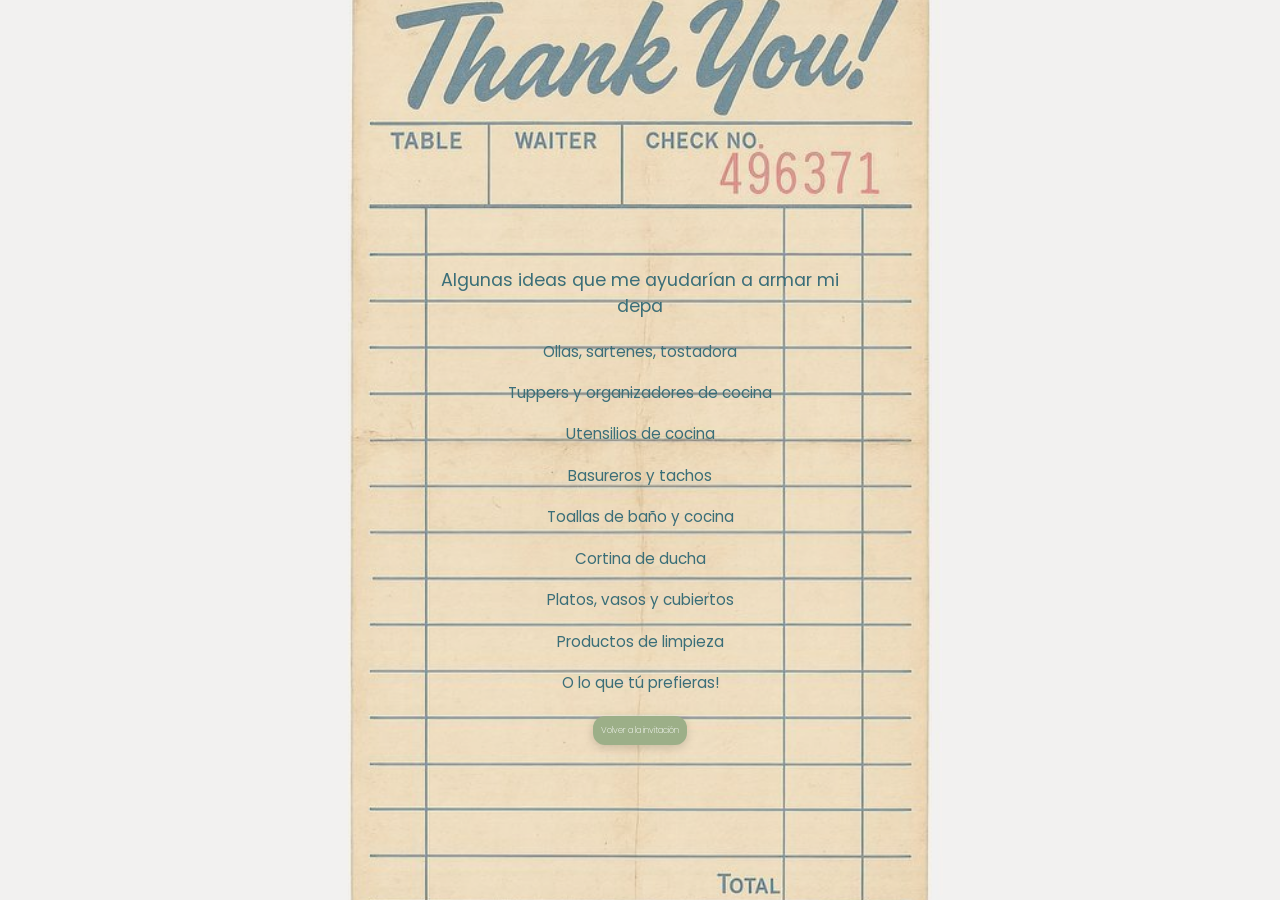
==== lista.html @ 199a55cb "first commit" ====
<!DOCTYPE html>
<html lang="es">
<head>
    <meta charset="UTF-8">
    <meta name="viewport" content="width=device-width, initial-scale=1.0">
    <title>Lista de Regalos - Depashower</title>
    <link rel="preconnect" href="https://fonts.googleapis.com">
    <link rel="preconnect" href="https://fonts.gstatic.com" crossorigin>
    <link href="https://fonts.googleapis.com/css2?family=Dancing+Script:wght@400;700&family=Poppins:wght@300;400;500;600&display=swap" rel="stylesheet">
    <link rel="stylesheet" href="lista-styles.css">
</head>
<body>
    <div class="lista-container">
        <p class="lista-subtitle">Algunas ideas que me ayudarían a armar mi depa</p>
        
        <div class="lista-items">
            <p>Ollas, sartenes, tostadora</p>
            <p>Tuppers y organizadores de cocina</p>
            <p>Utensilios de cocina</p>
            <p>Basureros y tachos</p>
            <p>Toallas de baño y cocina</p>
            <p>Cortina de ducha</p>
            <p>Platos, vasos y cubiertos</p>
            <p>Productos de limpieza</p>
            <p>O lo que tú prefieras!</p>
        </div>

        <a href="index.html" class="btn-volver">Volver a la invitación</a>
    </div>
</body>
</html>
---- lista-styles.css ----
* {
    margin: 0;
    padding: 0;
    box-sizing: border-box;
}

:root {
    --sage-green: #9CAF88;
    --sage-green-dark: #8A9D78;
    --pink-soft: #F4C2D4;
    --pink-accent: #E8B4C8;
    --cream: #F5F1E8;
    --beige: #fbecd6;
    --pink-pastel: #FFC0CB;
    --text-dark: #4A4A4A;
    --text-light: #6B6B6B;
}

body {
    font-family: 'Poppins', sans-serif;
    color: var(--text-dark);
    min-height: 100vh;
    display: flex;
    align-items: center;
    justify-content: center;
    padding: 2rem;
    background-color: #e8e8e8;
    position: relative;
}

body::before {
    content: '';
    position: absolute;
    top: 0;
    left: 0;
    width: 100%;
    height: 100%;
    background-image: url('assets/lista.jpg');
    background-size: cover;
    background-position: center;
    background-repeat: no-repeat;
    opacity: 0.7;
    z-index: -1;
}

.lista-container {
    width: 100%;
    max-width: 500px;
    text-align: center;
    padding: 2rem;
}

.lista-subtitle {
    font-size: 1.1rem;
    color: #3A6E78;
    font-weight: 400;
    margin-bottom: 1rem;
    margin-top: 7rem;
    text-align: center;
}

.lista-items {
    margin-bottom: 1rem;
}

.lista-items p {
    font-size: 0.95rem;
    color: #3A6E78;
    line-height: 2.2;
    margin: 0.5rem 0;
    font-weight: 400;
}

.btn-volver {
    display: inline-flex;
    align-items: center;
    justify-content: center;
    padding: 0.5rem 0.5rem;
    background-color: var(--sage-green);
    color: white;
    text-decoration: none;
    border-radius: 12px;
    font-weight: 200;
    font-size: 0.55rem;
    transition: all 0.3s ease;
    box-shadow: 0 3px 10px rgba(0, 0, 0, 0.15);
}

.btn-volver:hover {
    background-color: var(--sage-green-dark);
    transform: translateY(-2px);
    box-shadow: 0 5px 20px rgba(156, 175, 136, 0.4);
}

@media (max-width: 768px) {
    body {
        padding: 1rem;
        background-size: cover;
    }

    .lista-container {
        padding: 1rem;
    }

    .lista-items p {
        font-size: 0.85rem;
        line-height: 2;
    }
}
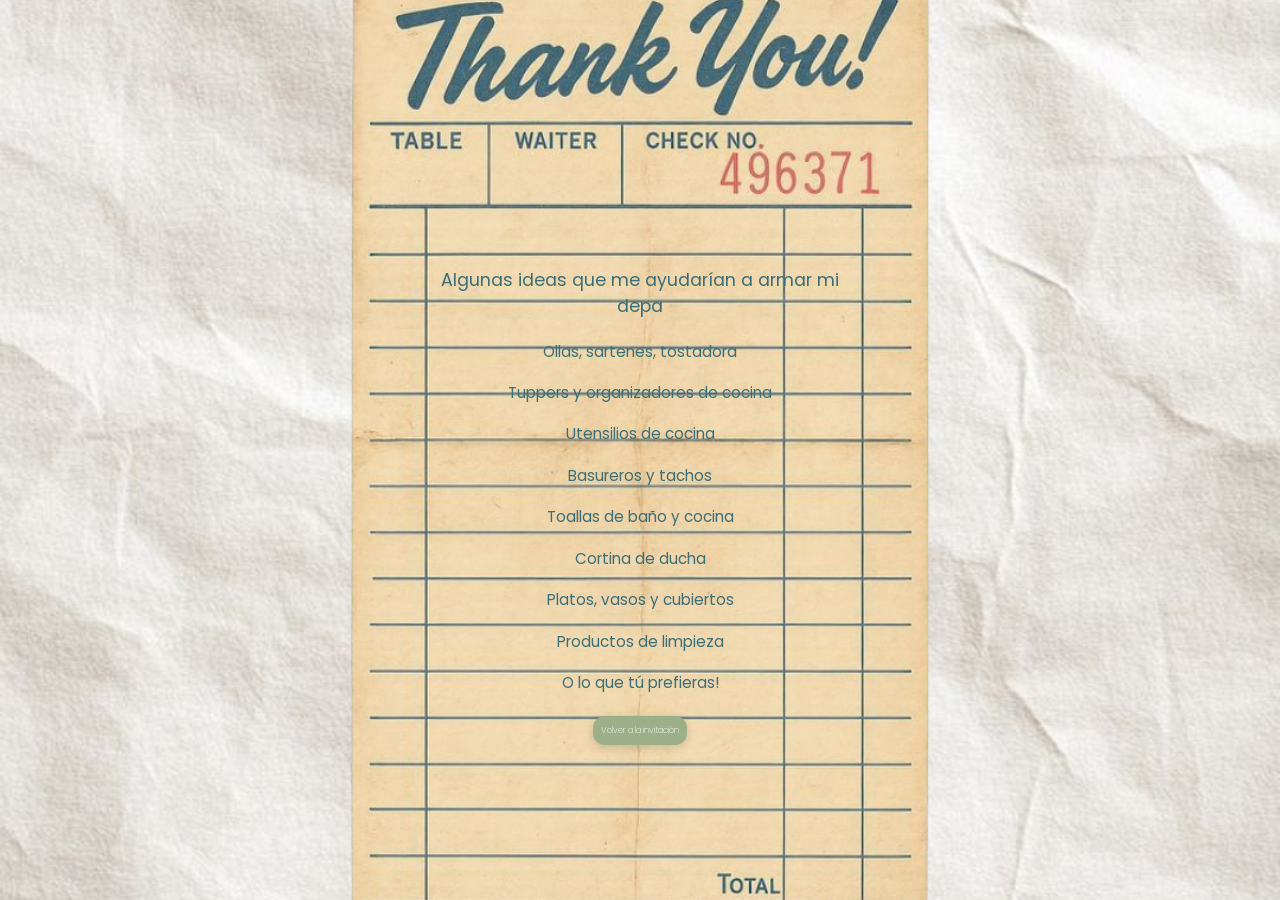
==== commit b048f813: "add page transitions, update background images, and adjust letter animation" ====
--- a/lista.html
+++ b/lista.html
@@ -27,5 +27,6 @@
 
         <a href="index.html" class="btn-volver">Volver a la invitación</a>
     </div>
+    <script src="page-transition.js"></script>
 </body>
 </html>
--- a/lista-styles.css
+++ b/lista-styles.css
@@ -17,6 +17,11 @@
 }
 
 body {
+    background-image: url('assets/letter.jpg');
+    background-size: cover;
+    background-position: center;
+    background-repeat: no-repeat;
+    background-attachment: fixed;
     font-family: 'Poppins', sans-serif;
     color: var(--text-dark);
     min-height: 100vh;
@@ -24,8 +29,17 @@
     align-items: center;
     justify-content: center;
     padding: 2rem;
-    background-color: #e8e8e8;
     position: relative;
+    animation: fadeIn 0.5s ease-in;
+}
+
+@keyframes fadeIn {
+    from {
+        opacity: 0;
+    }
+    to {
+        opacity: 1;
+    }
 }
 
 body::before {
@@ -35,11 +49,11 @@
     left: 0;
     width: 100%;
     height: 100%;
-    background-image: url('assets/lista.jpg');
+    background-image: url('assets/lista.png');
     background-size: cover;
     background-position: center;
     background-repeat: no-repeat;
-    opacity: 0.7;
+    
     z-index: -1;
 }
 
